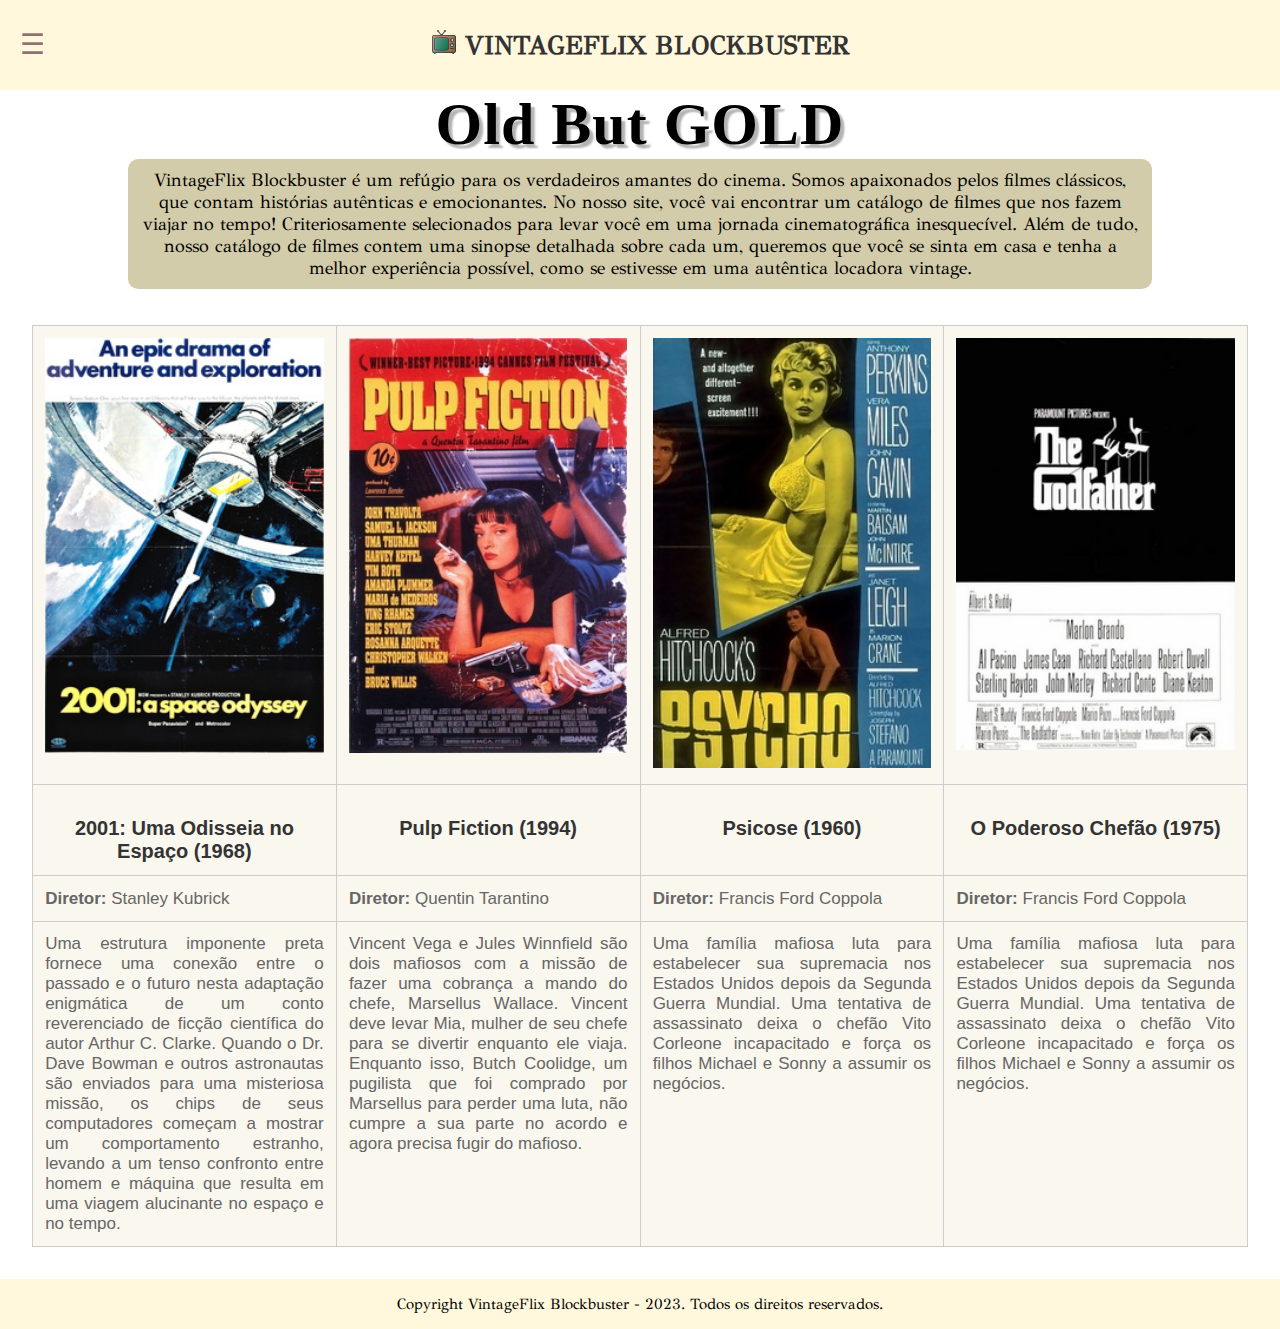
==== index.html @ 49e4e587 "first commit" ====
<!DOCTYPE html>
<html lang="pt-br">

<head>
    <meta charset="UTF-8">
    <meta name="viewport" content="width=device-width, initial-scale=1.0, maximum-scale=1.0">
    <meta name="keywords" content="VintageFlix Blockbuster, filmes antigos, clássicos do cinema, filmes cult">
    <meta name="author" content="Julia Mourão">
    <title>Home - VintageFlix Blockbuster</title>
    <link rel="shortcut icon" type="image/png" href="img/icons8-tv-24.png">
    <link rel="stylesheet" type="text/css" href="style.css">
</head>

<body>
    <header>
        <div class="container-cabecalho">
            <h1>
                <img src="img/icons8-tv-24.png" alt="Imagem de uma TV"> VINTAGEFLIX BLOCKBUSTER
            </h1>
    
            <label for="menu-toggle" id="menu-icon">&#9776;</label>
            <input type="checkbox" id="menu-toggle">
            <nav id="menu-navegacao">
            <ul>
                <li class="item-menu"><a href="index.html">Início</a></li>
                <li class="item-menu"><a href="sobre.html">Sobre o projeto</a></li>
                <li class="item-menu"><a href="contato.html">Entre em contato</a></li>
                <li class="item-menu"><a href="galeria.html">Galeria de imagens</a></li>
            </ul>
            </nav>
        </div>
    </header>
    
    <br><br><br>
  
    <section class="introducao-site">
            <header>
                <br><br>
                <h1 id="titulo-introducao">Old But GOLD</h1>
            </header>
            <p class="texto-introducao">
                VintageFlix Blockbuster é um refúgio para os verdadeiros amantes do cinema.
                Somos apaixonados pelos filmes clássicos, que contam histórias autênticas e emocionantes.
                No nosso site, você vai encontrar um catálogo de filmes que nos fazem viajar no tempo! 
                Criteriosamente selecionados para levar você em uma jornada cinematográfica inesquecível.
                Além de tudo, nosso catálogo de filmes contem uma sinopse detalhada sobre cada um, queremos que 
                você se sinta em casa e tenha a melhor experiência possível, como se estivesse em uma autêntica locadora vintage.
            </p>
    </section>

    <br><br>

    <section>
        <table class="catalogo-filmes">
            <tr>
                <td class="coluna-catalogo">
                    <img src="img/2001.jpg" alt="banner do filme 1" class="imagem-banner">
                </td>
                <td class="coluna-catalogo">
                    <img src="img/pulp.jpg" alt="banner do filme 2" class="imagem-banner">
                </td>
                <td class="coluna-catalogo">
                    <img src="img/psycho.jpg" alt="banner do filme 3" class="imagem-banner">
                </td>
                <td class="coluna-catalogo">
                    <img src="img/godfather.jpg" alt="banner do filme 3" class="imagem-banner">
                </td>
            </tr>
            <tr>
                <td class="coluna-catalogo">
                    <h3 class="titulo-filme">2001: Uma Odisseia no Espaço (1968)</h3>
                </td>
                <td class="coluna-catalogo">
                    <h3 class="titulo-filme">Pulp Fiction (1994)</h3>
                </td>
                <td class="coluna-catalogo">
                    <h3 class="titulo-filme">Psicose (1960)</h3>
                </td>
                <td class="coluna-catalogo">
                    <h3 class="titulo-filme">O Poderoso Chefão (1975)</h3>
                </td>
            </tr>
            <tr>
                <td class="coluna-catalogo">
                    <p class="informacoes-filme"><b>Diretor:</b> Stanley Kubrick</p>
                </td>
                <td class="coluna-catalogo">
                    <p class="informacoes-filme"><b>Diretor:</b> Quentin Tarantino</p>
                </td>
                <td class="coluna-catalogo">
                    <p class="informacoes-filme"><b>Diretor:</b> Francis Ford Coppola</p>
                </td>
                <td class="coluna-catalogo">
                    <p class="informacoes-filme"><b>Diretor:</b> Francis Ford Coppola</p>
                </td>
            <tr>
                <td class="coluna-catalogo">
                    <p class="informacoes-filme">Uma estrutura imponente preta fornece uma conexão entre o passado e o futuro nesta adaptação enigmática de 
                        um conto reverenciado de ficção científica do autor Arthur C. Clarke. Quando o Dr. Dave Bowman e outros astronautas 
                        são enviados para uma misteriosa missão, os chips de seus computadores começam a mostrar um comportamento estranho, 
                        levando a um tenso confronto entre homem e máquina que resulta em uma viagem alucinante no espaço e no tempo.</p>
                </td>
                <td class="coluna-catalogo">
                    <p class="informacoes-filme">Vincent Vega e Jules Winnfield são dois mafiosos com a missão de fazer uma cobrança a mando do chefe, Marsellus Wallace. 
                        Vincent deve levar Mia, mulher de seu chefe para se divertir enquanto ele viaja. Enquanto isso, Butch Coolidge, um pugilista 
                        que foi comprado por Marsellus para perder uma luta, não cumpre a sua parte no acordo e agora precisa fugir do mafioso.</p>
                </td>
                <td class="coluna-catalogo">
                    <p class="informacoes-filme">Uma família mafiosa luta para estabelecer sua supremacia nos Estados Unidos depois da Segunda Guerra Mundial. Uma tentativa de 
                        assassinato deixa o chefão Vito Corleone incapacitado e força os filhos Michael e Sonny a assumir os negócios.</p>
                </td>
                <td class="coluna-catalogo">
                    <p class="informacoes-filme">Uma família mafiosa luta para estabelecer sua supremacia nos Estados Unidos depois da Segunda Guerra Mundial. Uma tentativa de 
                        assassinato deixa o chefão Vito Corleone incapacitado e força os filhos Michael e Sonny a assumir os negócios.</p>
                </td>
            </tr>
        </table>
    </section>

      
    <footer id="rodapeprincipal">
        <p>Copyright VintageFlix Blockbuster - 2023. Todos os direitos reservados.</p>
    </footer>

    </body>

</html>
---- style.css ----
@font-face {
    font-family: 'Didot';
    src: url('fonts/Didot-Regular.ttf');
}

* {
    margin: 0;
    padding: 0;
    box-sizing: border-box;
}
html, body {
    background-image: url("img/sj-objio-XFWiZTa2Ub0-unsplash.jpg");
    background-size: cover;
}

.container-cabecalho {
    display: flex;
    flex-wrap: wrap;
    margin: 0 auto;
    padding: 0 2%;

    position: fixed; /*fixado na parte superior*/
    top: 0%; /*posição na parte superior*/
    width: 100%; /*largura do cabeçalho*/
    height: 10%; /*tamanho do cabeçalho*/
    justify-content: center; /* centraliza horizontalmente (eixo principal)*/
    align-items: center; /* centraliza verticalmente (eixo transversal)*/
    color:#333;
    font-family: 'Didot', sans-serif;
    font-size: 13px;
    font-display:initial;
    background-color:cornsilk;
}

#menu-icon {
    position: fixed;
    left: 20px;
    align-items: center;
    font-size: 28px;
    cursor: pointer;
    color: rgb(146, 111, 111);
}
#menu-toggle {
    display: none; /*oculta o checkbox */
}
#menu-toggle:checked + #menu-navegacao { /*menu quando clicado*/
    display: block;
    position: fixed;
    top: 60px;
    left: 0;  
    width: 100%;
    height: 100%;
    background-color:cornsilk;
}
#menu-navegacao { /*esconde os itens do menu dentro do botão*/
    display: none;
}
#menu-navegacao ul {
    list-style: none;
    margin: 0;
    padding: 0;
    text-align: center;
}
.item-menu {
    margin: 10px 0;
    display: block;
    font-size: 24px;
    font-weight: bold;
    text-decoration: none;
    color: #333;
    font-family: 'Didot', sans-serif;
}
.item-menu:hover {
    background-color:rgb(254, 252, 247) !important;
    padding: 5px;
}
a:link {
    color: rgb(81, 47, 47);
    text-decoration: none;
} 
a:visited {
    color: rgb(81, 47, 47);
    text-decoration: none;
}

.introducao-site {
    display: flex;
    flex-direction: column;
    color: black;
}
#titulo-introducao {
    font-family:fantasy ;
    text-align: center;
    letter-spacing: 1px;
    font-size: 60px;
    text-shadow: 4px 4px 2px rgba(0, 0, 0, 0.3);
}
.texto-introducao {
    width: 80%;
    margin: 0 auto; /* centraliza horizontalmente */
    display: flex;
    justify-content: center; /* centraliza verticalmente */
    flex-direction: column; /* alinha verticalmente os elementos dentro do container */
    text-align: center;
    font-family: 'Didot', sans-serif;
    font-size: 110%;
    background-color: rgba(192, 182, 135, 0.7); /* Define a cor de fundo com 70% de opacidade */
    border-radius: 10px;
  padding: 10px; /* Define o preenchimento interno da caixa */
}

.catalogo-filmes {
    display: flex;
    flex-direction: column;
    width: 95%;
    border-collapse: collapse;
    margin: 0 auto;
    background-color:rgb(250, 247, 238);
}
.coluna-catalogo {
    vertical-align: top;
    padding: 1%;
    border: 1px solid #ccc;
    width: 25%;
    text-align: center;
}
.imagem-banner {
    width: 100%!important;
    object-fit:cover;
}

.titulo-filme {
    margin-top: 20px;
    font-size: 20px;
    font-weight: bold;
    color: #333;
    font-family: 'Gill Sans', 'Gill Sans MT', Calibri, 'Trebuchet MS', sans-serif;
    text-align: center;
    justify-content: center;
}
.informacoes-filme {
    font-size: 17px;
    text-align:justify;
    color: #666;
    font-family: 'Gill Sans', 'Gill Sans MT', Calibri, 'Trebuchet MS', sans-serif;
}

.container-criador {
    display: flex;
    margin: 3% 3% 2% 3%;
    margin-left: 1%;
}
#criadora-imagem {
    float: left;
    border-radius: 50%;
    width: 26%;
    margin-right: 3%;
}
.sobre-criador {
    text-align: justify;
    font-size: 100%;
    font-family: 'Didot';
    background-color: rgba(192, 182, 135, 0.7); /* Define a cor de fundo com 70% de opacidade */
    border-radius: 2rem;
    padding: 1% 2% 1% 2%; /* Define o preenchimento interno da caixa */
}
.container-finalidade-site {
    text-align: justify;
    background-color: rgba(192, 182, 135, 0.7); /* Define a cor de fundo com 70% de opacidade */
    border-radius: 2rem;
    padding: 1% 2% 2% 2%;
    margin: 0 3% 0 3%;
    margin-left: 1%;
    font-family: 'Didot';
}

.conteudo-contato {
    display: flex;
    width: 100%;
    margin-top: 4%;
}
.container-formulario {
    width: 45%;
    padding: 2%;
    padding-top: 1%;
    margin: 5%;
    margin-bottom: 3%;
    background-color: beige;
    border-radius: 2rem;
    font-family: 'Gill Sans', 'Gill Sans MT', Calibri, 'Trebuchet MS', sans-serif;
    font-size: 95%;
}

.container-redes-sociais {
    width: 80%;
    bottom: 20%;
    display: flex;
    flex-direction: column;
    margin-top: 5%;
    margin-left: 10%;
}

.imagem-vintagemflix {
    width: 50%;
}

.fa {
    padding: 20px;
    font-size: 30px;
    width: 50px;
    text-decoration: none;
    color: white;
}

.fa:hover {
    opacity: 0.7;
}

.fa-linkedin {
    background: #007bb5;
  }

.fa-facebook {
    background: #3B5998;
  }
  
.fa-twitter {
    background: #55ACEE;
}

.fa-instagram {
    background: rgb(241, 81, 81);
}

.fa-youtube {
    background: #fd2e2e;
}

.container-mensagem-enviada {
    display: flex;
    flex-direction: column;
    width: 50%;
    background-color: white;
    font-size: 30px;
    align-items: center;
    justify-content: center;
    border-radius: 2rem;
    margin: auto;
    margin-top: 3%;
}

.retornar {
    display: flex;
    align-items: center;
    justify-content: center;
    margin-top: 5%;
    font-size: 20px;
    font-family: fantasy;
    text-shadow: 4px 4px 2px rgba(0, 0, 0, 0.3);
    margin-bottom: 12%;
}

#titulo-galeria {
    display: flex;
    justify-content: center;
    margin-bottom: 2%;
    color: rgb(47, 42, 42);
    text-shadow: 4px 4px 2px rgba(0, 0, 0, 0.3);
    font-family:'Gill Sans', 'Gill Sans MT', Calibri, 'Trebuchet MS', sans-serif;
    font-size: 250%;
}

.lista-galeria{
    display: flex;
    margin: 5%;
    justify-content: center;
    text-align: center;
    font-family: Impact, Haettenschweiler, 'Arial Narrow Bold', sans-serif;
    font-size: 150%;
}

.lista-galeria ul {
    list-style: none;
}

#rodapeprincipal {
    display: flex;
    position:relative;
    bottom: -2rem;
    height: 50px;
    background-color:cornsilk;
    font-family: 'Didot', sans-serif;
    font-size: 15px;
    justify-content: center; /* centraliza horizontalmente */
    align-items: center; /* centraliza verticalmente */
}
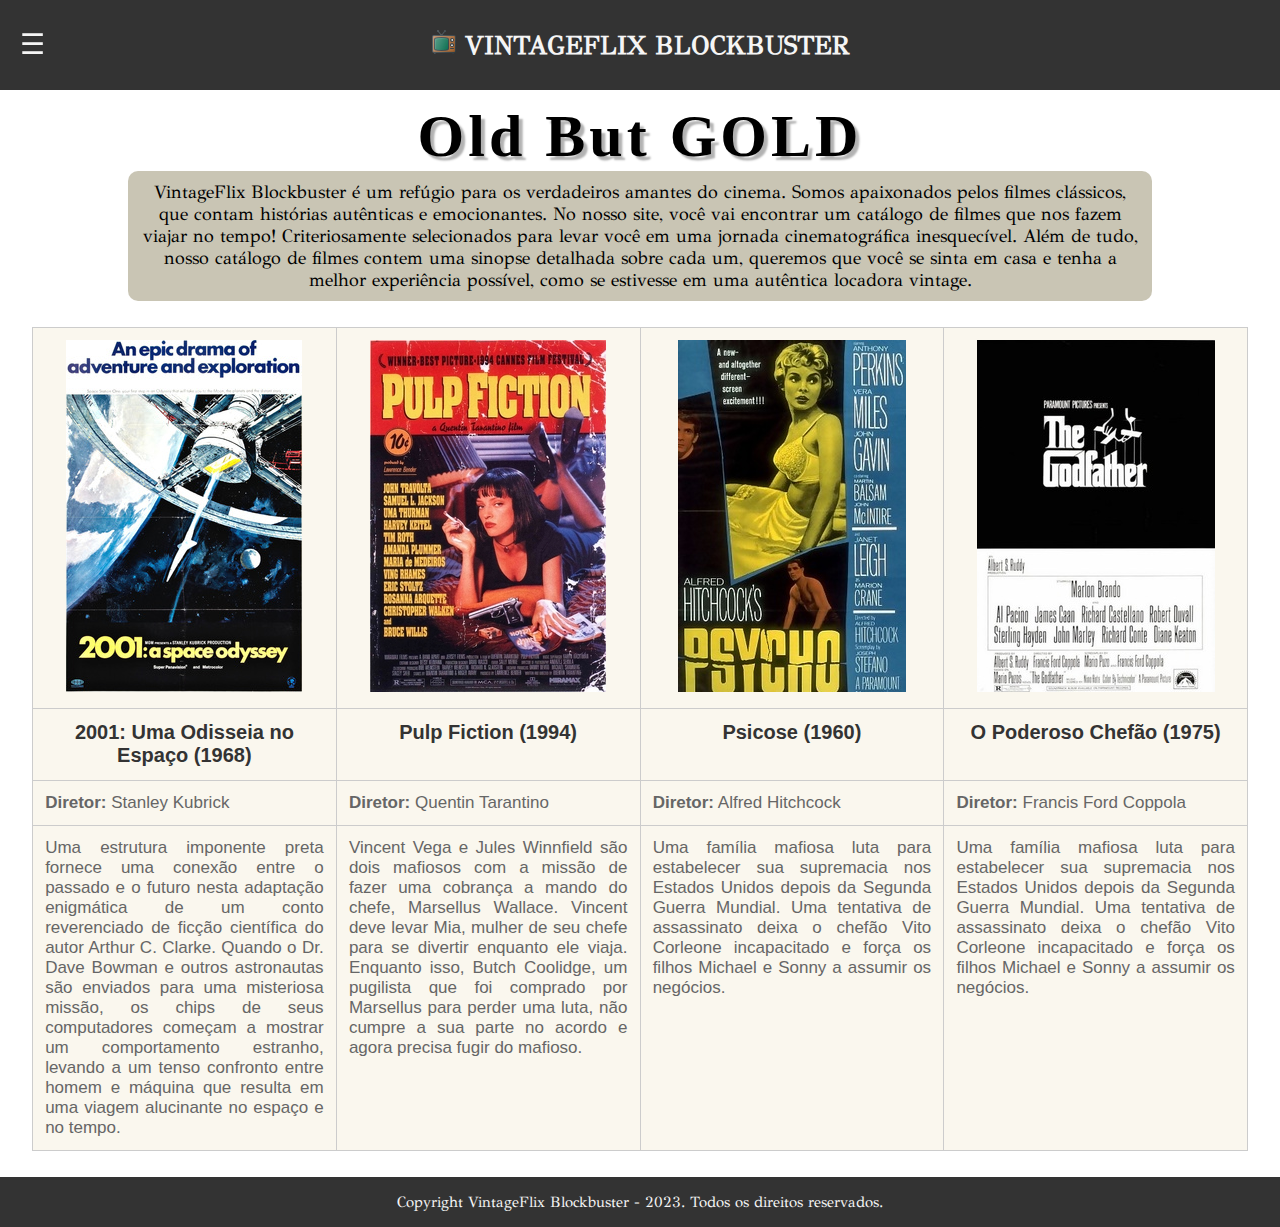
==== commit 2542798e: "alterações finais" ====
--- a/index.html
+++ b/index.html
@@ -3,11 +3,13 @@
 
 <head>
     <meta charset="UTF-8">
-    <meta name="viewport" content="width=device-width, initial-scale=1.0, maximum-scale=1.0">
+    <meta name="viewport" content="width=device-width, initial-scale=1.0, maximum-scale=5.0">
     <meta name="keywords" content="VintageFlix Blockbuster, filmes antigos, clássicos do cinema, filmes cult">
+    <meta name="description" content="Nosso site possui uma seleção de clássicos do cinema. Com uma interface intuitiva e 
+    fácil de usar, você pode descobrir novos títulos, ler sinopses e ver screenshots de interesse dos filmes.">
     <meta name="author" content="Julia Mourão">
     <title>Home - VintageFlix Blockbuster</title>
-    <link rel="shortcut icon" type="image/png" href="img/icons8-tv-24.png">
+    <link rel="shortcut icon" type="image/png" href="img/icone-tv.png">
     <link rel="stylesheet" type="text/css" href="style.css">
 </head>
 
@@ -15,113 +17,117 @@
     <header>
         <div class="container-cabecalho">
             <h1>
-                <img src="img/icons8-tv-24.png" alt="Imagem de uma TV"> VINTAGEFLIX BLOCKBUSTER
+                <img src="img/icone-tv.png" alt="Imagem de uma TV"> VINTAGEFLIX BLOCKBUSTER
             </h1>
-    
+
             <label for="menu-toggle" id="menu-icon">&#9776;</label>
             <input type="checkbox" id="menu-toggle">
             <nav id="menu-navegacao">
-            <ul>
-                <li class="item-menu"><a href="index.html">Início</a></li>
-                <li class="item-menu"><a href="sobre.html">Sobre o projeto</a></li>
-                <li class="item-menu"><a href="contato.html">Entre em contato</a></li>
-                <li class="item-menu"><a href="galeria.html">Galeria de imagens</a></li>
-            </ul>
+                <ul>
+                    <li class="item-menu"><a href="index.html">Início</a></li>
+                    <li class="item-menu"><a href="sobre.html">Sobre o projeto</a></li>
+                    <li class="item-menu"><a href="contato.html">Entre em contato</a></li>
+                    <li class="item-menu"><a href="galeria.html">Galeria de imagens</a></li>
+                </ul>
             </nav>
         </div>
     </header>
-    
-    <br><br><br>
-  
+
     <section class="introducao-site">
-            <header>
-                <br><br>
-                <h1 id="titulo-introducao">Old But GOLD</h1>
-            </header>
-            <p class="texto-introducao">
-                VintageFlix Blockbuster é um refúgio para os verdadeiros amantes do cinema.
-                Somos apaixonados pelos filmes clássicos, que contam histórias autênticas e emocionantes.
-                No nosso site, você vai encontrar um catálogo de filmes que nos fazem viajar no tempo! 
-                Criteriosamente selecionados para levar você em uma jornada cinematográfica inesquecível.
-                Além de tudo, nosso catálogo de filmes contem uma sinopse detalhada sobre cada um, queremos que 
-                você se sinta em casa e tenha a melhor experiência possível, como se estivesse em uma autêntica locadora vintage.
-            </p>
+        <header>
+            <h1 id="titulo-introducao">Old But GOLD</h1>
+        </header>
+        <p class="texto">
+            VintageFlix Blockbuster é um refúgio para os verdadeiros amantes do cinema.
+            Somos apaixonados pelos filmes clássicos, que contam histórias autênticas e emocionantes.
+            No nosso site, você vai encontrar um catálogo de filmes que nos fazem viajar no tempo!
+            Criteriosamente selecionados para levar você em uma jornada cinematográfica inesquecível.
+            Além de tudo, nosso catálogo de filmes contem uma sinopse detalhada sobre cada um, queremos que
+            você se sinta em casa e tenha a melhor experiência possível, como se estivesse em uma autêntica locadora
+            vintage.
+        </p>
     </section>
 
-    <br><br>
+    <table class="container-catalogo">
+        <tr>
+            <td class="coluna-catalogo">
+                <img class="imagem-banner" src="img/2001.jpg" alt="banner do filme 2001: Uma Odisseia no Espaço">
+            </td>
+            <td class="coluna-catalogo">
+                <img class="imagem-banner" src="img/pulp.jpg" alt="banner do filme Pulp Fiction">
+            </td>
+            <td class="coluna-catalogo">
+                <img class="imagem-banner" src="img/psycho.jpg" alt="banner do filme Psicose">
+            </td>
+            <td class="coluna-catalogo">
+                <img class="imagem-banner" src="img/godfather.jpg" alt="banner do filme O Poderoso Chefão">
+            </td>
+        </tr>
+        <tr>
+            <td class="coluna-catalogo">
+                <h2 class="titulo-filme">2001: Uma Odisseia no Espaço (1968)</h2>
+            </td>
+            <td class="coluna-catalogo">
+                <h2 class="titulo-filme">Pulp Fiction (1994)</h2>
+            </td>
+            <td class="coluna-catalogo">
+                <h2 class="titulo-filme">Psicose (1960)</h2>
+            </td>
+            <td class="coluna-catalogo">
+                <h2 class="titulo-filme">O Poderoso Chefão (1975)</h2>
+            </td>
+        </tr>
+        <tr>
+            <td class="coluna-catalogo">
+                <p class="informacoes-filme"><b>Diretor:</b> Stanley Kubrick</p>
+            </td>
+            <td class="coluna-catalogo">
+                <p class="informacoes-filme"><b>Diretor:</b> Quentin Tarantino</p>
+            </td>
+            <td class="coluna-catalogo">
+                <p class="informacoes-filme"><b>Diretor:</b> Alfred Hitchcock</p>
+            </td>
+            <td class="coluna-catalogo">
+                <p class="informacoes-filme"><b>Diretor:</b> Francis Ford Coppola</p>
+            </td>
+        <tr>
+            <td class="coluna-catalogo">
+                <p class="informacoes-filme">Uma estrutura imponente preta fornece uma conexão entre o passado e o
+                    futuro nesta adaptação enigmática de
+                    um conto reverenciado de ficção científica do autor Arthur C. Clarke. Quando o Dr. Dave Bowman e
+                    outros astronautas
+                    são enviados para uma misteriosa missão, os chips de seus computadores começam a mostrar um
+                    comportamento estranho,
+                    levando a um tenso confronto entre homem e máquina que resulta em uma viagem alucinante no
+                    espaço e no tempo.</p>
+            </td>
+            <td class="coluna-catalogo">
+                <p class="informacoes-filme">Vincent Vega e Jules Winnfield são dois mafiosos com a missão de fazer
+                    uma cobrança a mando do chefe, Marsellus Wallace.
+                    Vincent deve levar Mia, mulher de seu chefe para se divertir enquanto ele viaja. Enquanto isso,
+                    Butch Coolidge, um pugilista
+                    que foi comprado por Marsellus para perder uma luta, não cumpre a sua parte no acordo e agora
+                    precisa fugir do mafioso.</p>
+            </td>
+            <td class="coluna-catalogo">
+                <p class="informacoes-filme">Uma família mafiosa luta para estabelecer sua supremacia nos Estados
+                    Unidos depois da Segunda Guerra Mundial. Uma tentativa de
+                    assassinato deixa o chefão Vito Corleone incapacitado e força os filhos Michael e Sonny a
+                    assumir os negócios.</p>
+            </td>
+            <td class="coluna-catalogo">
+                <p class="informacoes-filme">Uma família mafiosa luta para estabelecer sua supremacia nos Estados
+                    Unidos depois da Segunda Guerra Mundial. Uma tentativa de
+                    assassinato deixa o chefão Vito Corleone incapacitado e força os filhos Michael e Sonny a
+                    assumir os negócios.</p>
+            </td>
+        </tr>
+    </table>
 
-    <section>
-        <table class="catalogo-filmes">
-            <tr>
-                <td class="coluna-catalogo">
-                    <img src="img/2001.jpg" alt="banner do filme 1" class="imagem-banner">
-                </td>
-                <td class="coluna-catalogo">
-                    <img src="img/pulp.jpg" alt="banner do filme 2" class="imagem-banner">
-                </td>
-                <td class="coluna-catalogo">
-                    <img src="img/psycho.jpg" alt="banner do filme 3" class="imagem-banner">
-                </td>
-                <td class="coluna-catalogo">
-                    <img src="img/godfather.jpg" alt="banner do filme 3" class="imagem-banner">
-                </td>
-            </tr>
-            <tr>
-                <td class="coluna-catalogo">
-                    <h3 class="titulo-filme">2001: Uma Odisseia no Espaço (1968)</h3>
-                </td>
-                <td class="coluna-catalogo">
-                    <h3 class="titulo-filme">Pulp Fiction (1994)</h3>
-                </td>
-                <td class="coluna-catalogo">
-                    <h3 class="titulo-filme">Psicose (1960)</h3>
-                </td>
-                <td class="coluna-catalogo">
-                    <h3 class="titulo-filme">O Poderoso Chefão (1975)</h3>
-                </td>
-            </tr>
-            <tr>
-                <td class="coluna-catalogo">
-                    <p class="informacoes-filme"><b>Diretor:</b> Stanley Kubrick</p>
-                </td>
-                <td class="coluna-catalogo">
-                    <p class="informacoes-filme"><b>Diretor:</b> Quentin Tarantino</p>
-                </td>
-                <td class="coluna-catalogo">
-                    <p class="informacoes-filme"><b>Diretor:</b> Francis Ford Coppola</p>
-                </td>
-                <td class="coluna-catalogo">
-                    <p class="informacoes-filme"><b>Diretor:</b> Francis Ford Coppola</p>
-                </td>
-            <tr>
-                <td class="coluna-catalogo">
-                    <p class="informacoes-filme">Uma estrutura imponente preta fornece uma conexão entre o passado e o futuro nesta adaptação enigmática de 
-                        um conto reverenciado de ficção científica do autor Arthur C. Clarke. Quando o Dr. Dave Bowman e outros astronautas 
-                        são enviados para uma misteriosa missão, os chips de seus computadores começam a mostrar um comportamento estranho, 
-                        levando a um tenso confronto entre homem e máquina que resulta em uma viagem alucinante no espaço e no tempo.</p>
-                </td>
-                <td class="coluna-catalogo">
-                    <p class="informacoes-filme">Vincent Vega e Jules Winnfield são dois mafiosos com a missão de fazer uma cobrança a mando do chefe, Marsellus Wallace. 
-                        Vincent deve levar Mia, mulher de seu chefe para se divertir enquanto ele viaja. Enquanto isso, Butch Coolidge, um pugilista 
-                        que foi comprado por Marsellus para perder uma luta, não cumpre a sua parte no acordo e agora precisa fugir do mafioso.</p>
-                </td>
-                <td class="coluna-catalogo">
-                    <p class="informacoes-filme">Uma família mafiosa luta para estabelecer sua supremacia nos Estados Unidos depois da Segunda Guerra Mundial. Uma tentativa de 
-                        assassinato deixa o chefão Vito Corleone incapacitado e força os filhos Michael e Sonny a assumir os negócios.</p>
-                </td>
-                <td class="coluna-catalogo">
-                    <p class="informacoes-filme">Uma família mafiosa luta para estabelecer sua supremacia nos Estados Unidos depois da Segunda Guerra Mundial. Uma tentativa de 
-                        assassinato deixa o chefão Vito Corleone incapacitado e força os filhos Michael e Sonny a assumir os negócios.</p>
-                </td>
-            </tr>
-        </table>
-    </section>
-
-      
-    <footer id="rodapeprincipal">
+    <footer id="rodape-principal">
         <p>Copyright VintageFlix Blockbuster - 2023. Todos os direitos reservados.</p>
     </footer>
 
-    </body>
+</body>
 
 </html>--- a/style.css
+++ b/style.css
@@ -1,209 +1,249 @@
+/*Importando fontes do Google Fonts*/
 @font-face {
     font-family: 'Didot';
     src: url('fonts/Didot-Regular.ttf');
 }
 
+/*Reset do box-sizing*/
 * {
     margin: 0;
     padding: 0;
     box-sizing: border-box;
 }
+
+/*adicionando a cor do background para todo o site*/
 html, body {
-    background-image: url("img/sj-objio-XFWiZTa2Ub0-unsplash.jpg");
-    background-size: cover;
-}
-
+    background-color:rgb(255, 255, 255);
+    font-display:initial;
+}
+
+/*estilização do cabeçalho do site*/
 .container-cabecalho {
     display: flex;
-    flex-wrap: wrap;
     margin: 0 auto;
     padding: 0 2%;
-
     position: fixed; /*fixado na parte superior*/
     top: 0%; /*posição na parte superior*/
     width: 100%; /*largura do cabeçalho*/
     height: 10%; /*tamanho do cabeçalho*/
     justify-content: center; /* centraliza horizontalmente (eixo principal)*/
     align-items: center; /* centraliza verticalmente (eixo transversal)*/
-    color:#333;
+    color:whitesmoke; /*cor da fonte*/
     font-family: 'Didot', sans-serif;
     font-size: 13px;
-    font-display:initial;
-    background-color:cornsilk;
-}
-
+    background-color:#333;
+}
+
+/*classes e id's do menu suspenso*/
 #menu-icon {
     position: fixed;
     left: 20px;
     align-items: center;
     font-size: 28px;
     cursor: pointer;
-    color: rgb(146, 111, 111);
-}
-#menu-toggle {
-    display: none; /*oculta o checkbox */
-}
-#menu-toggle:checked + #menu-navegacao { /*menu quando clicado*/
+    color: whitesmoke;
+}
+
+#menu-toggle { /*oculta o checkbox do menu */
+    display: none; 
+}
+
+#menu-toggle:checked + #menu-navegacao { /*exibe o menu suspenso*/
     display: block;
     position: fixed;
-    top: 60px;
+    top: 65px;
     left: 0;  
-    width: 100%;
-    height: 100%;
-    background-color:cornsilk;
-}
+    width: 20%;
+    height: 30%;
+    background-color:#333;
+    text-align: center;
+    border-radius: 0 0 8% 0;
+    opacity: 85%;
+}
+
 #menu-navegacao { /*esconde os itens do menu dentro do botão*/
     display: none;
 }
+
 #menu-navegacao ul {
-    list-style: none;
-    margin: 0;
-    padding: 0;
-    text-align: center;
-}
+    list-style: none; /*tira o bullet points do menu*/
+}
+
 .item-menu {
     margin: 10px 0;
+    padding: 1%;
     display: block;
     font-size: 24px;
     font-weight: bold;
     text-decoration: none;
-    color: #333;
-    font-family: 'Didot', sans-serif;
-}
-.item-menu:hover {
-    background-color:rgb(254, 252, 247) !important;
+    font-family: 'Gill Sans', 'Gill Sans MT', Calibri, 'Trebuchet MS', sans-serif;
+}
+
+.item-menu:hover { /*altera a cor do background do item quando o mouse passa sobre ele*/
+    background-color:rgb(16, 15, 15) !important;
     padding: 5px;
 }
+
+/*altera a cor do link não visitado*/
 a:link {
-    color: rgb(81, 47, 47);
+    color: whitesmoke;
     text-decoration: none;
 } 
+
+/*altera a cor do link visitado*/
 a:visited {
-    color: rgb(81, 47, 47);
+    color: whitesmoke;
     text-decoration: none;
 }
 
+/*classes e id's da página principal*/
 .introducao-site {
     display: flex;
     flex-direction: column;
     color: black;
-}
+    text-align: center;
+    margin-top: 8%;
+}
+
 #titulo-introducao {
     font-family:fantasy ;
-    text-align: center;
-    letter-spacing: 1px;
+    letter-spacing: 4px;
     font-size: 60px;
     text-shadow: 4px 4px 2px rgba(0, 0, 0, 0.3);
 }
-.texto-introducao {
-    width: 80%;
+
+.texto {
+    width: 80%; /*tamanho do box da introdução do site*/
     margin: 0 auto; /* centraliza horizontalmente */
-    display: flex;
-    justify-content: center; /* centraliza verticalmente */
-    flex-direction: column; /* alinha verticalmente os elementos dentro do container */
-    text-align: center;
     font-family: 'Didot', sans-serif;
     font-size: 110%;
-    background-color: rgba(192, 182, 135, 0.7); /* Define a cor de fundo com 70% de opacidade */
+    text-align: center;
+    background-color: rgba(178, 172, 148, 0.7); /* Define a cor de fundo com 70% de opacidade */
     border-radius: 10px;
-  padding: 10px; /* Define o preenchimento interno da caixa */
-}
-
-.catalogo-filmes {
+    padding: 10px;
+}
+
+/*classes da tabela do catalogo de filmes*/
+.container-catalogo {
     display: flex;
     flex-direction: column;
     width: 95%;
-    border-collapse: collapse;
-    margin: 0 auto;
+    border-collapse: collapse; /*combina as bordas da tabela que se encontram em uma*/
+    margin: 2% auto;
     background-color:rgb(250, 247, 238);
 }
+
 .coluna-catalogo {
     vertical-align: top;
+    text-align: center;
     padding: 1%;
     border: 1px solid #ccc;
     width: 25%;
-    text-align: center;
-}
-.imagem-banner {
-    width: 100%!important;
-    object-fit:cover;
+}
+
+.imagem-banner { /*mantém a imagem dentro da tabela mantendo a proporção da imagem*/
+    max-width: 100%; 
+    height: auto;
 }
 
 .titulo-filme {
-    margin-top: 20px;
     font-size: 20px;
-    font-weight: bold;
     color: #333;
     font-family: 'Gill Sans', 'Gill Sans MT', Calibri, 'Trebuchet MS', sans-serif;
-    text-align: center;
-    justify-content: center;
-}
-.informacoes-filme {
+}
+
+.informacoes-filme { /*propriedades do diretor e da sinopse do filme*/
     font-size: 17px;
     text-align:justify;
     color: #666;
     font-family: 'Gill Sans', 'Gill Sans MT', Calibri, 'Trebuchet MS', sans-serif;
 }
 
+/*classes e id's da página sobre o projeto*/
 .container-criador {
     display: flex;
-    margin: 3% 3% 2% 3%;
-    margin-left: 1%;
-}
+    margin: 7% 3% 2% 3%;
+}
+
 #criadora-imagem {
     float: left;
     border-radius: 50%;
-    width: 26%;
+    max-width: 26%; 
+    height: auto;
     margin-right: 3%;
-}
+    box-shadow: 10px 10px 15px rgba(0, 0, 0, 0.7);
+}
+
 .sobre-criador {
     text-align: justify;
     font-size: 100%;
-    font-family: 'Didot';
-    background-color: rgba(192, 182, 135, 0.7); /* Define a cor de fundo com 70% de opacidade */
+    font-display: swap;
+    font-family: 'Didot', sans-serif;
+    background-color:  rgba(178, 172, 148, 0.7);
     border-radius: 2rem;
-    padding: 1% 2% 1% 2%; /* Define o preenchimento interno da caixa */
-}
+    padding: 2%;
+}
+
 .container-finalidade-site {
     text-align: justify;
-    background-color: rgba(192, 182, 135, 0.7); /* Define a cor de fundo com 70% de opacidade */
+    background-color:  rgba(178, 172, 148, 0.7);
     border-radius: 2rem;
-    padding: 1% 2% 2% 2%;
-    margin: 0 3% 0 3%;
-    margin-left: 1%;
-    font-family: 'Didot';
-}
-
-.conteudo-contato {
-    display: flex;
-    width: 100%;
-    margin-top: 4%;
-}
+    padding: 2%;
+    margin: 0 3% 3% 3%;
+    font-display: swap;
+    font-family: 'Didot', sans-serif;
+}
+
+/*classes e id's da página contato*/
 .container-formulario {
+    float: left;
+    display: flex;
     width: 45%;
-    padding: 2%;
-    padding-top: 1%;
-    margin: 5%;
-    margin-bottom: 3%;
-    background-color: beige;
+    padding: 0 2% 2% 2%;
+    margin: 0 12% 2% 3%;
+    background-color: rgb(248, 248, 248);
     border-radius: 2rem;
-    font-family: 'Gill Sans', 'Gill Sans MT', Calibri, 'Trebuchet MS', sans-serif;
-    font-size: 95%;
+    font-family: monospace;
+    font-size: 110%;
+}
+
+.formulario {
+   width: 100%; /*mantém o formulário dentro do container*/
+}
+
+#titulo-formulario-contato {
+    text-align: center;
+    color: black;
+    text-shadow: 4px 4px 2px rgba(0, 0, 0, 0.3);
+    padding: 3%;
 }
 
 .container-redes-sociais {
+    display: flex;
+    width:35%;
+    margin: 8% 0 0 0;
+}
+
+.icones-redes {
+    display: flex;
+    flex-direction: column;
+    margin: 3% 3% 0 0;
+}
+
+.imagem-vintagemflix {
     width: 80%;
-    bottom: 20%;
-    display: flex;
-    flex-direction: column;
-    margin-top: 5%;
-    margin-left: 10%;
-}
-
-.imagem-vintagemflix {
-    width: 50%;
-}
-
+}
+
+.anuncio {
+    display: inline-block;
+    padding: 25px 80px;
+    border: 1px solid black;
+    margin: 2% 0 1% 5%;
+    font-size: 12px;
+    background-color: gray;
+}
+
+/*estilização dos ícones font awesome */
 .fa {
     padding: 20px;
     font-size: 30px;
@@ -211,84 +251,152 @@
     text-decoration: none;
     color: white;
 }
-
 .fa:hover {
     opacity: 0.7;
 }
-
 .fa-linkedin {
     background: #007bb5;
-  }
-
+}
 .fa-facebook {
     background: #3B5998;
-  }
-  
+}  
 .fa-twitter {
     background: #55ACEE;
 }
-
 .fa-instagram {
     background: rgb(241, 81, 81);
 }
-
 .fa-youtube {
     background: #fd2e2e;
 }
 
+/*classes da mensagem enviada*/
 .container-mensagem-enviada {
     display: flex;
     flex-direction: column;
     width: 50%;
-    background-color: white;
     font-size: 30px;
     align-items: center;
-    justify-content: center;
-    border-radius: 2rem;
-    margin: auto;
-    margin-top: 3%;
+    margin: 8% auto;
+    margin-bottom: 6%;
 }
 
 .retornar {
     display: flex;
-    align-items: center;
-    justify-content: center;
-    margin-top: 5%;
+    justify-content: center;
     font-size: 20px;
     font-family: fantasy;
     text-shadow: 4px 4px 2px rgba(0, 0, 0, 0.3);
-    margin-bottom: 12%;
-}
-
+    margin-bottom: 13%;
+}
+
+.retornar a:link, .retornar a:visited { /*muda a cor apenas do link retornar*/
+    color: rgb(107, 40, 78);
+}
+
+/*classes e id's da galeria de imagens*/
 #titulo-galeria {
     display: flex;
-    justify-content: center;
-    margin-bottom: 2%;
-    color: rgb(47, 42, 42);
+    margin: 8% 0 1%;
+    justify-content: center;
     text-shadow: 4px 4px 2px rgba(0, 0, 0, 0.3);
     font-family:'Gill Sans', 'Gill Sans MT', Calibri, 'Trebuchet MS', sans-serif;
     font-size: 250%;
 }
 
+.tabela-imagens {
+    display: flex;
+    justify-content: center;
+}
+
+.tabela-imagem{
+    width: 230px;
+    height: 140px;
+}
+
 .lista-galeria{
     display: flex;
-    margin: 5%;
+    margin: 3% 0 4%;
     justify-content: center;
     text-align: center;
     font-family: Impact, Haettenschweiler, 'Arial Narrow Bold', sans-serif;
-    font-size: 150%;
+    font-size: 130%;
 }
 
 .lista-galeria ul {
     list-style: none;
 }
 
-#rodapeprincipal {
-    display: flex;
-    position:relative;
-    bottom: -2rem;
+.lista-galeria a:link, .lista-galeria a:visited {
+    color: rgb(36, 22, 30);
+}
+
+/*estilização da página dos filmes*/
+.pagina-filme {
+    background-color: rgb(31, 31, 31);
+}
+
+#nome-filme {
+    display: flex;
+    justify-content: center;
+    color: aliceblue;
+    font-family:'Gill Sans', 'Gill Sans MT', Calibri, 'Trebuchet MS', sans-serif;
+    font-size: 150%;
+    margin-top: 8%;
+}
+.carrosel {
+    width: 728px;
+    height: 410px;
+    overflow: hidden;
+    margin: 50px auto;
+    margin-top: 1%;
+    box-shadow: 10px 10px 15px rgba(0, 0, 0, 0.7);
+}
+
+.carrosel ul {
+    display: flex;
+    width: 3640px;
+    height: 410px;
+    list-style: none;
+    width: auto;
+}
+
+.carrosel li {
+    position: relative;
+    animation: slide 15s infinite ease-out;
+}
+
+@keyframes slide {
+    0% {left: 0px;}
+    10% {left: 0px;}
+    20% {left: -728px;}
+    30% {left: -728px;}
+    40% {left: -1456px;}
+    50% {left: -1456px;}
+    60% {left: -2184px;}
+    70% {left: -2184px;}
+    80% {left: -2912px;}
+    90% {left: -2912px;}
+    100% {left: 0px;}
+}
+
+.voltar {
+    display: flex;
+    align-items: center;
+    justify-content: center;
+    font-size: 20px;
+    font-family: fantasy;
+    text-shadow: 4px 4px 2px rgba(0, 0, 0, 0.3);
+}
+
+/*rodapé principal das páginas*/
+#rodape-principal{
+    display: flex;
+    bottom: 0;
     height: 50px;
-    background-color:cornsilk;
+    width: 100%;
+    background-color:#333;
+    color: whitesmoke;
     font-family: 'Didot', sans-serif;
     font-size: 15px;
     justify-content: center; /* centraliza horizontalmente */
